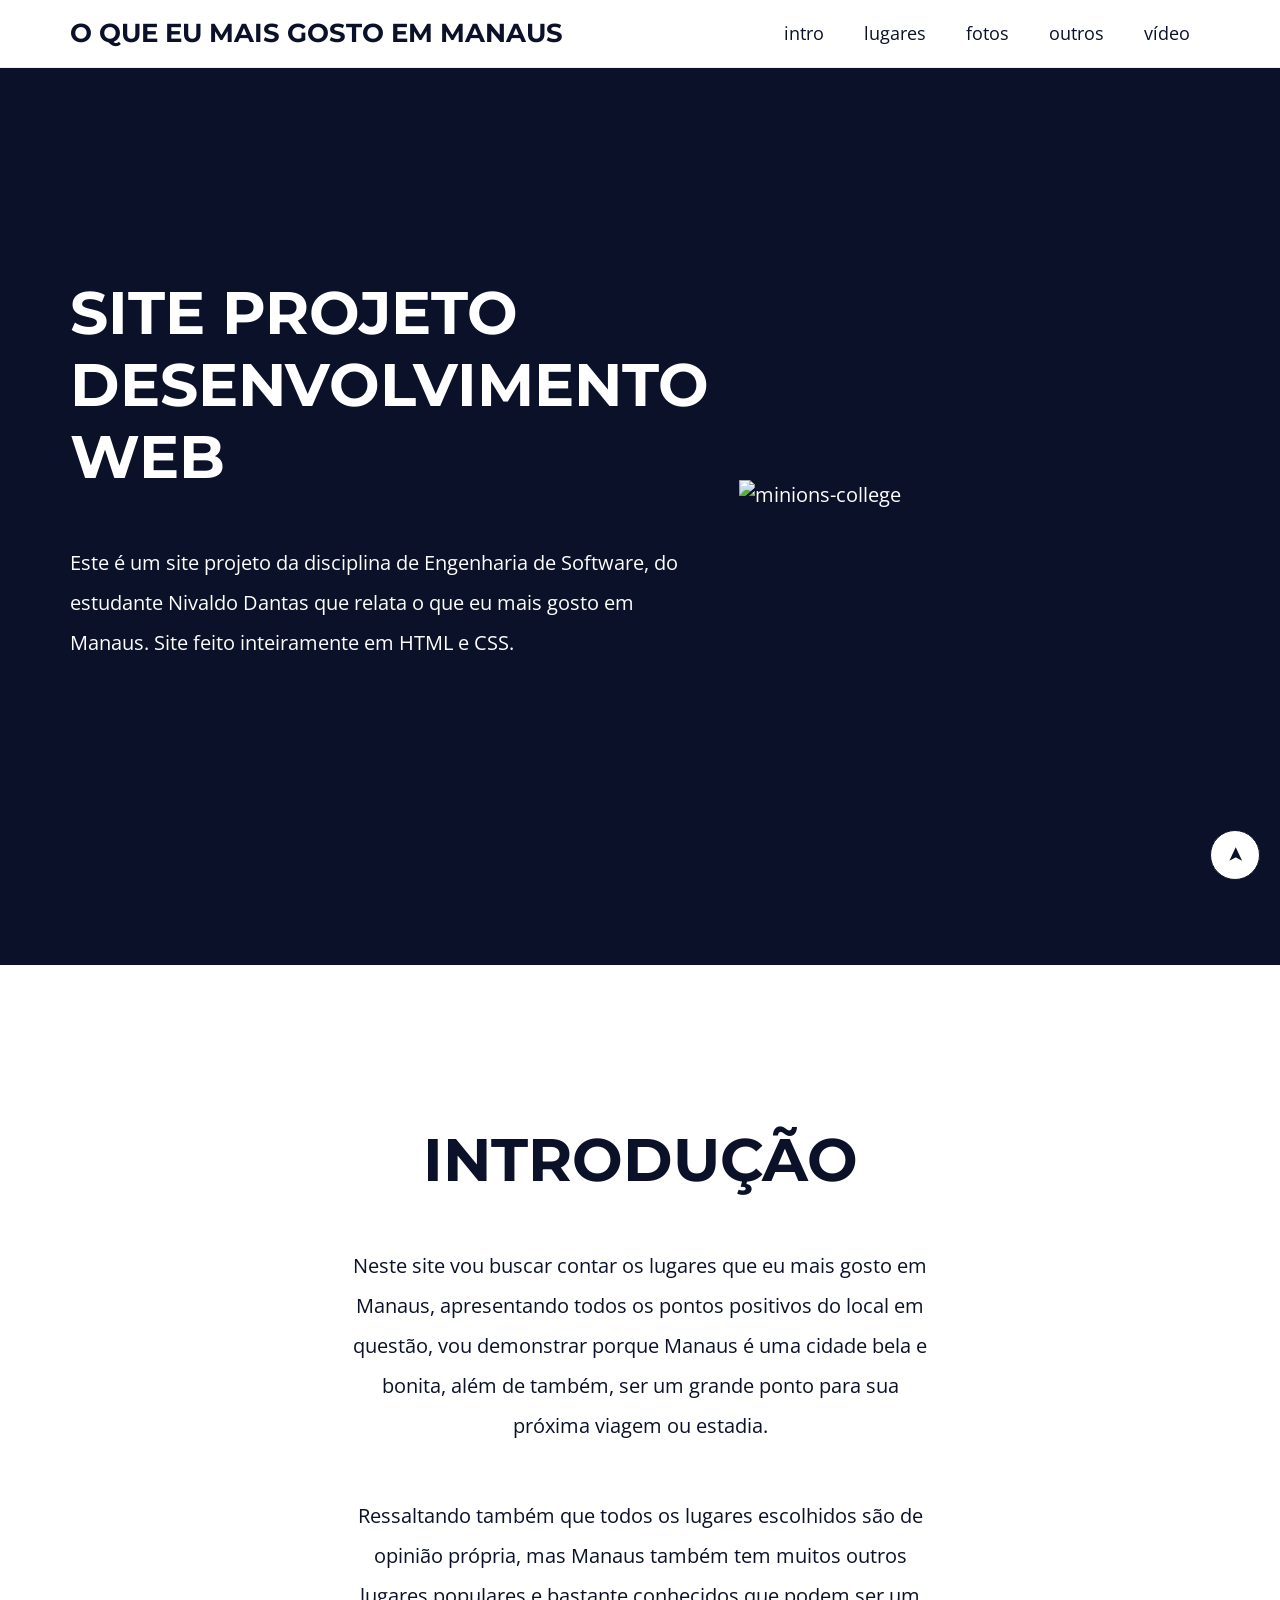
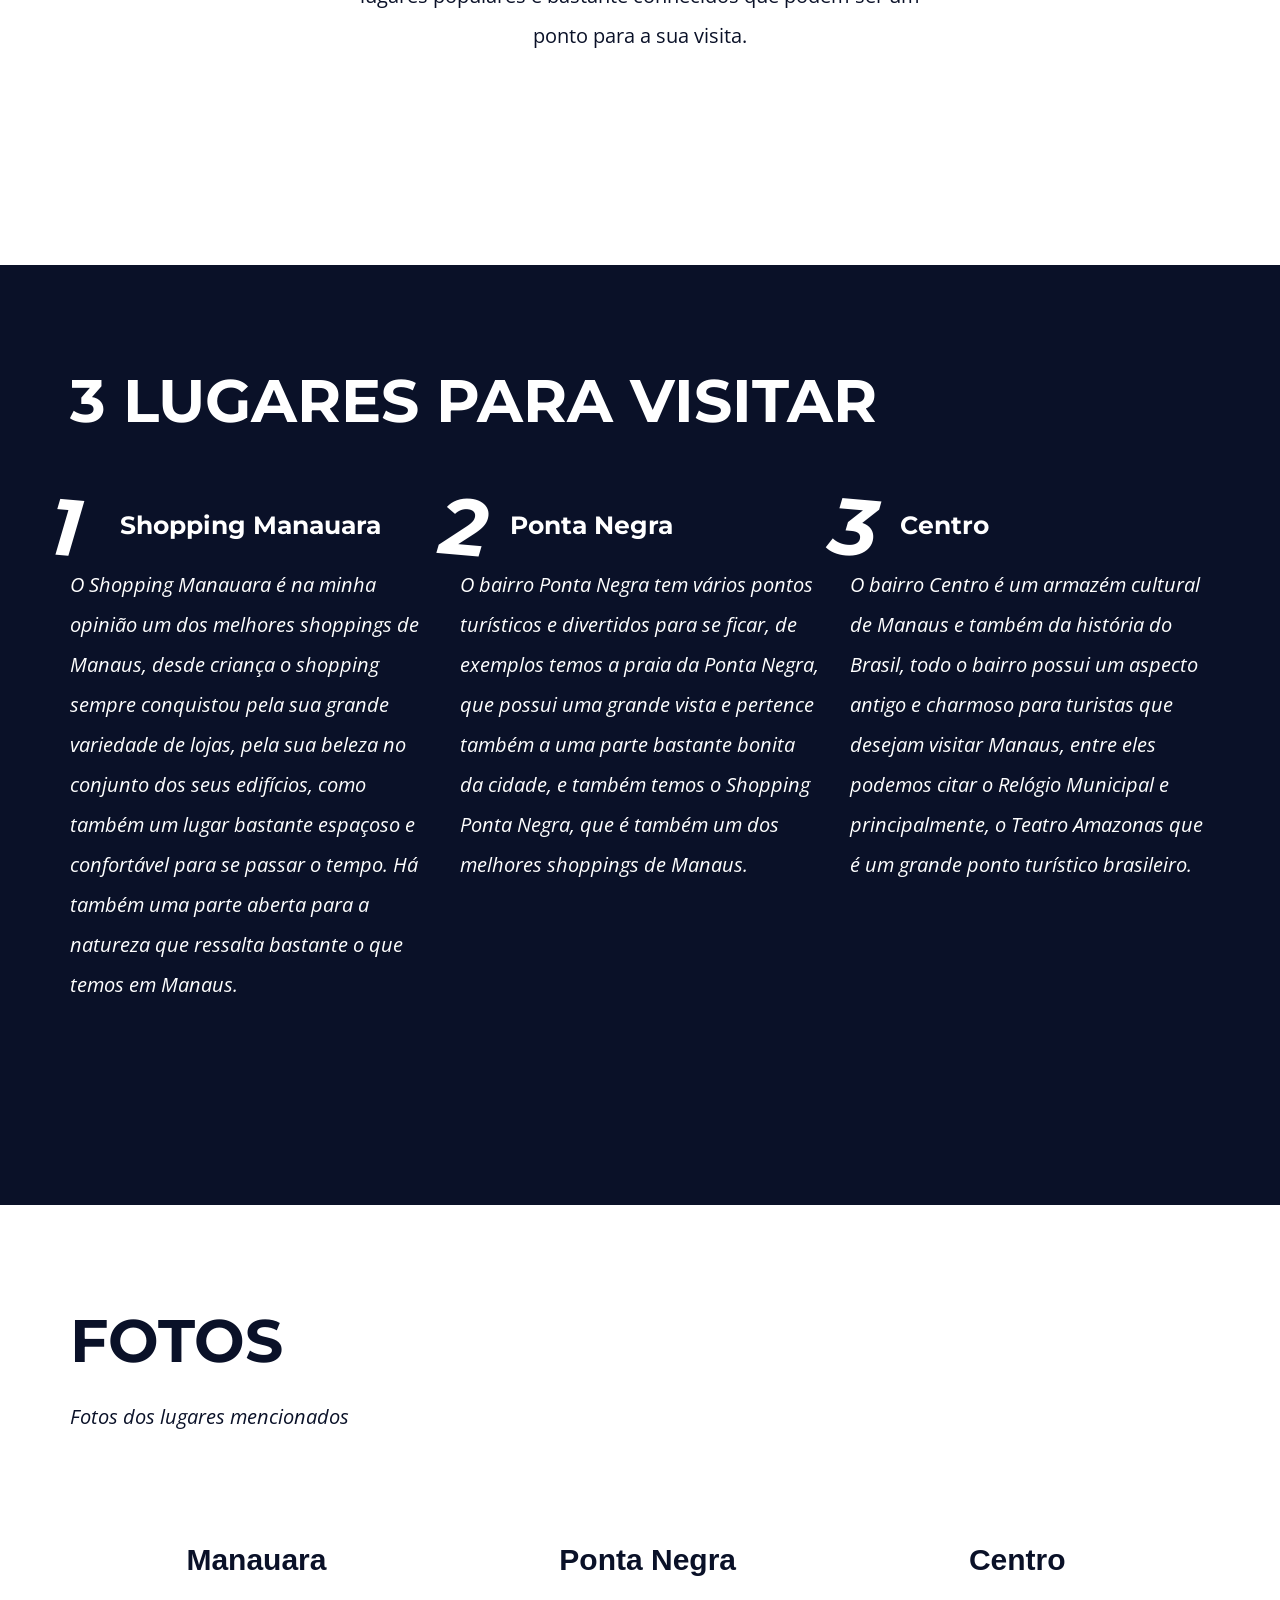
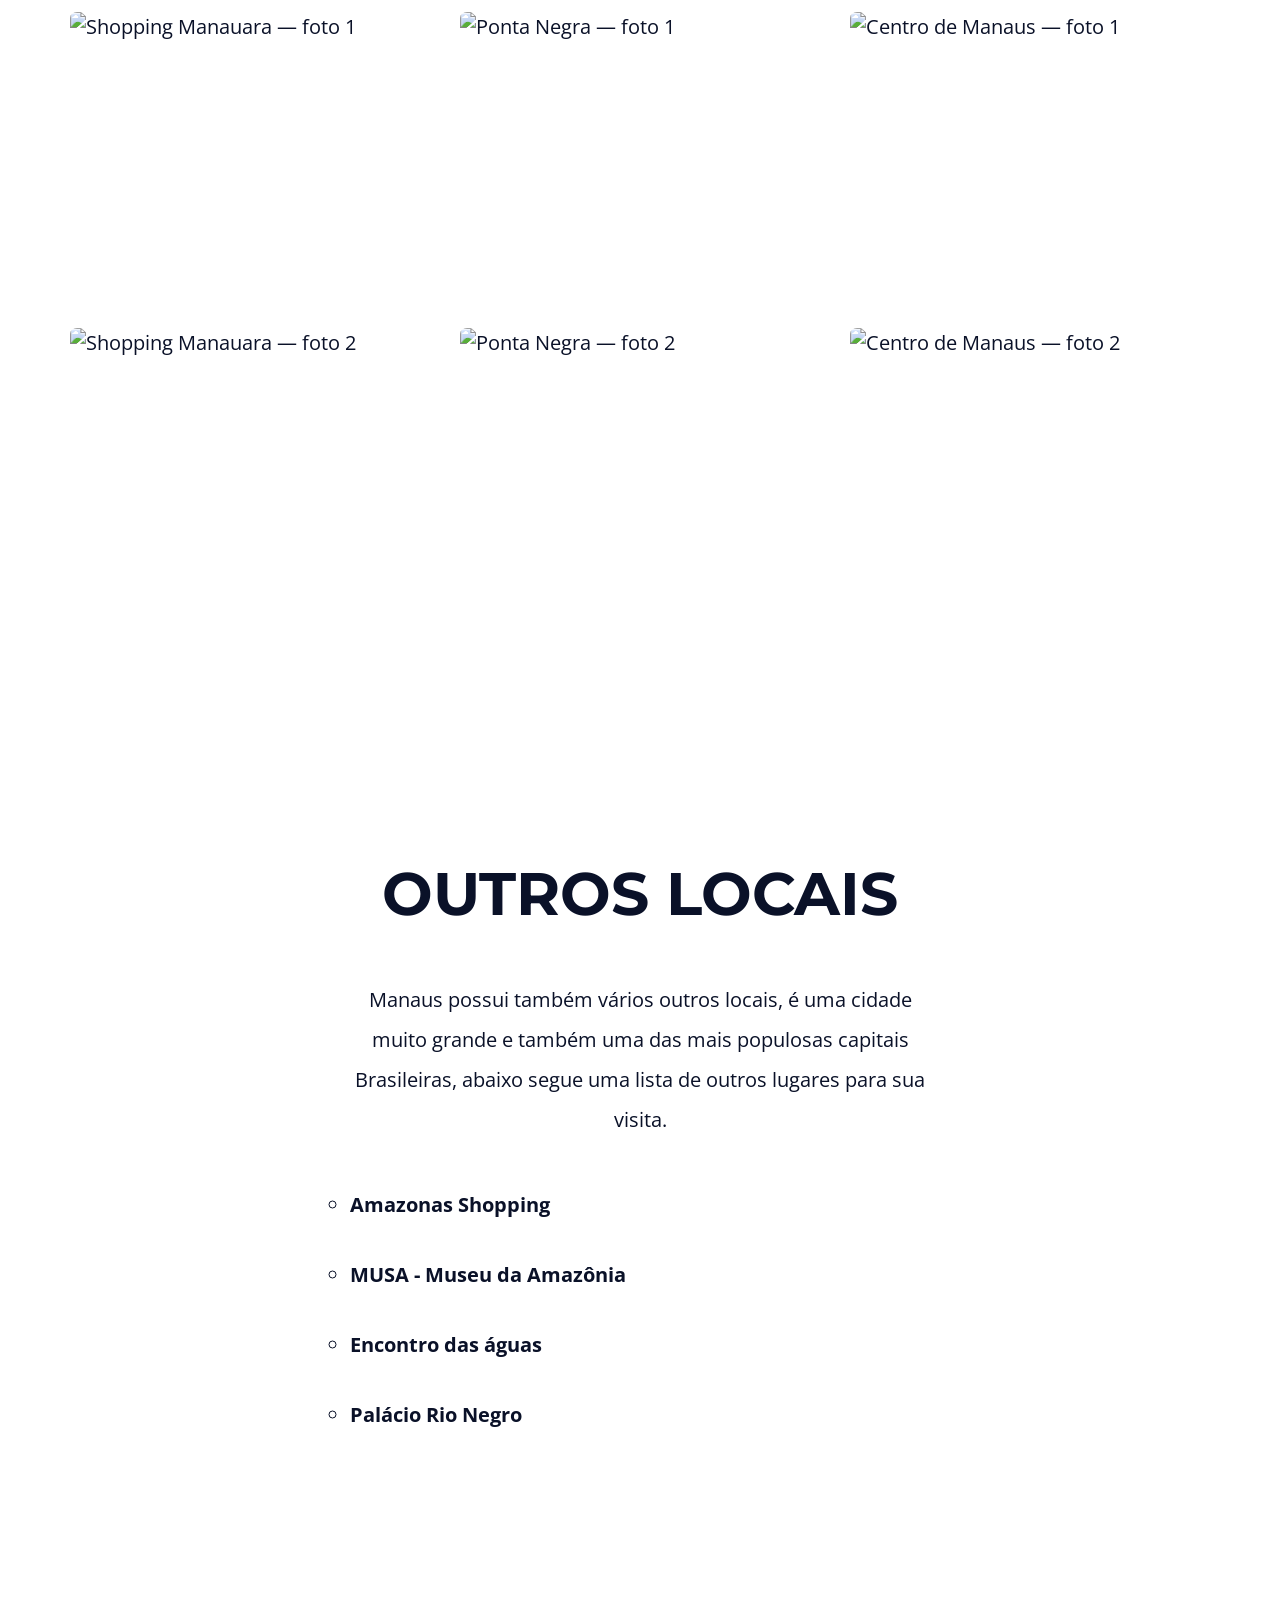
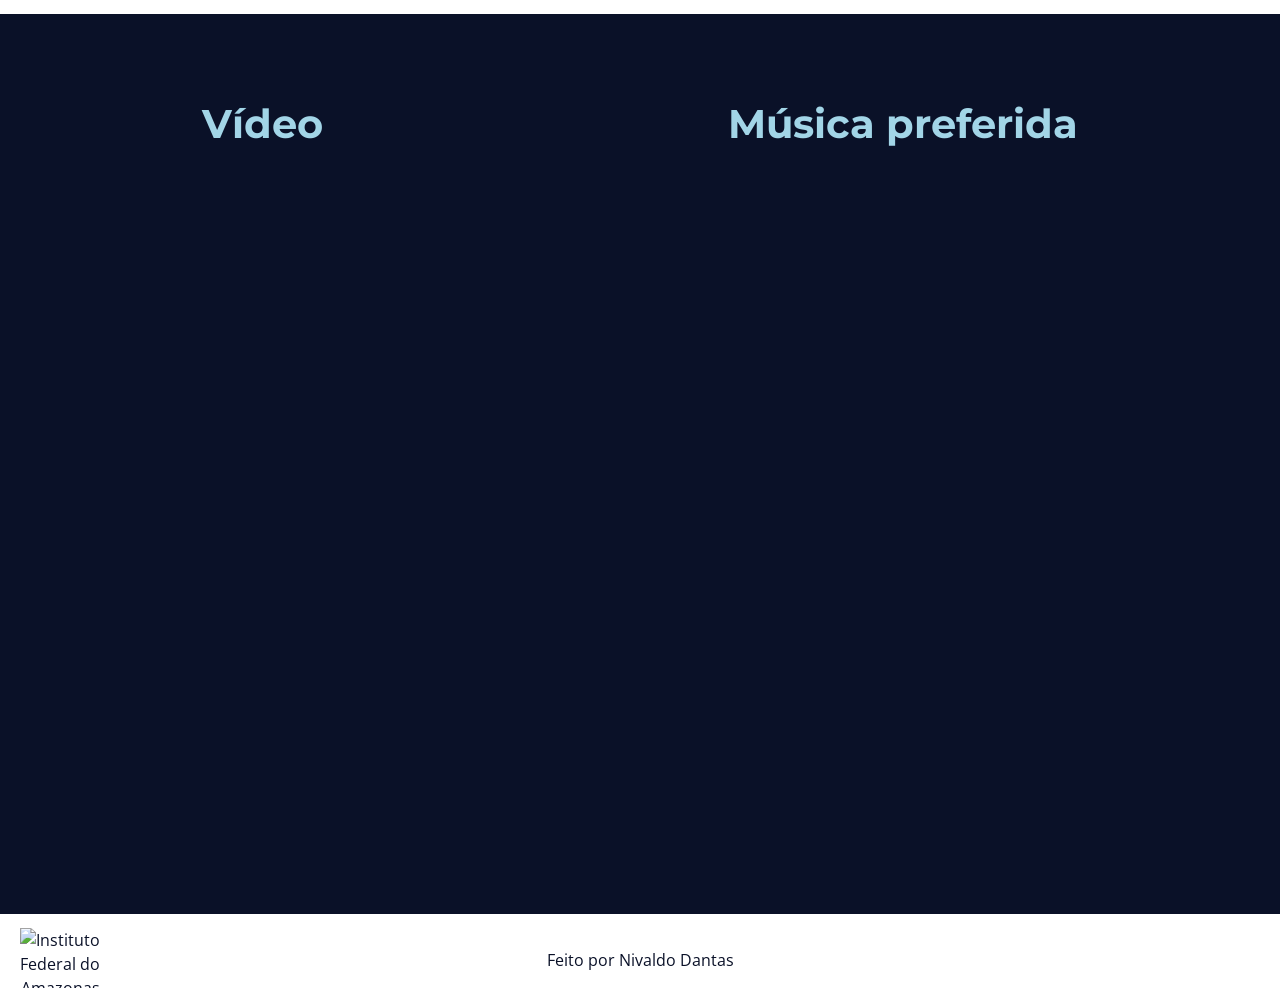
==== site/index.html @ dfbb6fc5 "Fit gallery photos and video embeds to the viewport" ====
<!DOCTYPE html>
<html lang="pt-BR">

<head>
    <meta charset="UTF-8">
    <meta http-equiv="X-UA-Compatible" content="IE=edge">
    <meta name="viewport" content="width=device-width, initial-scale=1.0">
    <title>O que mais gosto em Manaus</title>
    <link rel="stylesheet" href="./css/estilo.css">
    <link rel="preconnect" href="https://fonts.googleapis.com">
    <link rel="preconnect" href="https://fonts.gstatic.com" crossorigin>
    <link
        href="https://fonts.googleapis.com/css2?family=Montserrat:wght@900&family=Open+Sans:ital,wght@0,400;0,700;1,400&display=swap"
        rel="stylesheet">
</head>

<body class="main-bg">
    <input id="close-menu" class="close-menu" type="checkbox" aria-label="Menu de navegação" aria-controls="site-menu">
    <label class="close-menu-label" for="close-menu"></label>
    <header id="site-menu" class="menu white-bg">
        <div class="main-content menu-content" onclick="if (event.target.closest('a')) document.getElementById('close-menu').checked = false;">
            <h1><a href="#intro">O que eu mais gosto em Manaus</a></h1>
            <nav>
                <ul>
                    <li><a href="#manaus">intro</a></li>
                    <li><a href="#grid-manaus">lugares</a></li>
                    <li><a href="#gallery">fotos</a></li>
                    <li><a href="#outros">outros</a></li>
                    <li><a href="#video">vídeo</a></li>
                </ul>
            </nav>
        </div>
    </header>

    <div class="menu-spacing"></div>

    <main>
    <section tabindex="-1" id="intro" class="intro main-bg section">
        <div class="main-content intro-content">
            <div class="intro-text-content">
                <h2> Site projeto Desenvolvimento Web </h2>
                <p>
                    Este é um site projeto da disciplina de Engenharia de Software, do estudante Nivaldo Dantas que
                    relata o que eu mais gosto em Manaus.
                    Site feito inteiramente em HTML e CSS.
                </p>
            </div>
            <div class="intro-img">
                <img src="imagem/college.svg" alt="minions-college">
            </div>
        </div>

    </section>

    <section tabindex="-1" id="manaus" class="white-bg section">
        <div class="main-content manaus-intro">
            <h2>Introdução</h2>
            <p>Neste site vou buscar contar os lugares que eu mais gosto em Manaus, apresentando todos os pontos
                positivos do local em questão, vou demonstrar porque Manaus é uma cidade bela e bonita, além de também,
                ser um grande ponto para sua próxima viagem ou estadia.</p>
            <p>Ressaltando também que todos os lugares escolhidos são de opinião própria, mas Manaus também tem muitos
                outros lugares populares e bastante conhecidos que podem ser um ponto para a sua visita.</p>

        </div>
    </section>

    <section tabindex="-1" id="grid-manaus" class="grid-manaus main-bg section">
        <div class="main-content grid-manaus-content">
            <h2>3 lugares para visitar</h2>
            <div class="grid">

                <article class="manauara-text">
                    <h3> Shopping Manauara </h3>
                    <p>O Shopping Manauara é na minha opinião um dos melhores shoppings de Manaus, desde criança o
                        shopping sempre conquistou pela sua grande variedade de lojas, pela sua beleza no conjunto dos
                        seus edifícios, como também um lugar bastante espaçoso e confortável para se passar o tempo. Há
                        também uma parte aberta para a natureza que ressalta bastante o que temos em Manaus.</p>
                </article>

                <article>
                    <h3> Ponta Negra </h3>
                    <p>O bairro Ponta Negra tem vários pontos turísticos e divertidos para se ficar, de exemplos temos a
                        praia da Ponta Negra, que possui uma grande vista e pertence também a uma parte bastante bonita
                        da cidade, e também temos o Shopping Ponta Negra, que é também um dos melhores shoppings de
                        Manaus.</p>
                </article>

                <article>

                    <h3> Centro </h3>
                    <p>O bairro Centro é um armazém cultural de Manaus e também da história do Brasil, todo o bairro
                        possui um aspecto antigo e charmoso para turistas que desejam visitar Manaus, entre eles podemos
                        citar o Relógio Municipal e principalmente, o Teatro Amazonas que é um grande ponto turístico
                        brasileiro.</p>
                </article>
            </div>
    </section>

    <section tabindex="-1" id="gallery" class="grid-manaus white-bg section">
        <div class="main-content grid-manaus-content">
            <h2>Fotos</h2>
            <p> Fotos dos lugares mencionados </p>
            <div class="titulo-galeria">
                <h3>Manauara</h3>
                <h3>Ponta Negra</h3>
                <h3>Centro</h3>
            </div>
            <div class="grid">

                <div class="gallery-img">
                    <img src="./imagem/manauara360x360 1.jpg" alt="Shopping Manauara — foto 1" width="360" height="360" loading="lazy">
                </div>

                <div class="gallery-img">
                    <img src="./imagem/pontanegra360x360 1.jpg" alt="Ponta Negra — foto 1" width="360" height="360" loading="lazy">
                </div>

                <div class="gallery-img">
                    <img src="./imagem/centro360x360 1.jpg" alt="Centro de Manaus — foto 1" width="360" height="360" loading="lazy">
                </div>

                <div class="gallery-img">
                    <img src="./imagem/manauara360x360 2.jpg" alt="Shopping Manauara — foto 2" width="360" height="360" loading="lazy">
                </div>

                <div class="gallery-img">
                    <img src="./imagem/pontanegra360x360 2.jpg" alt="Ponta Negra — foto 2" width="360" height="360" loading="lazy">
                </div>

                <div class="gallery-img">
                    <img src="./imagem/centro360x360 2.jpg" alt="Centro de Manaus — foto 2" width="360" height="360" loading="lazy">
                </div>


            </div>
        </div>
    </section>

    <section tabindex="-1" id="outros" class="white-bg section">
        <div class="main-content manaus-intro">
            <h2>Outros locais</h2>
            <p>Manaus possui também vários outros locais, é uma cidade muito grande e também uma das mais populosas
                capitais Brasileiras, abaixo segue uma lista de outros lugares para sua visita.</p>

            <ul style="list-style-type:circle">
                <li>Amazonas Shopping</li>
                <li>MUSA - Museu da Amazônia</li>
                <li>Encontro das águas</li>
                <li>Palácio Rio Negro</li>
            </ul>

        </div>
    </section>

    <section tabindex="-1" id="video" class="main-bg section">

        <div class="tituloSectionVideo">
            <h3> Vídeo </h3>
            <h3> Música preferida</h3>
        </div>
        <div class="video">
            <iframe src="https://www.youtube.com/embed/uv8INC5yOcE?controls=1" title="Vídeo sobre Manaus" loading="lazy" allowfullscreen></iframe>

            <iframe src="https://www.youtube.com/embed/xjolj9p1AN0?controls=1" title="Música preferida" loading="lazy" allowfullscreen></iframe>
        </div>

    </section>

    </main>

    <footer id="footer" class="footer white-bg">
        <a rel="nofollow noopener" target="_blank" href="http://www2.ifam.edu.br"><img src="./imagem/ifam.png"
                alt="Instituto Federal do Amazonas"></a>
        <p>Feito por Nivaldo Dantas</p>

    </footer>

    <a class="back-to-top" href="#intro" aria-label="Voltar ao início">➤</a>
</body>

</html>
---- site/css/estilo.css ----
:root {
    --primary-color: #0a1128;
    --white-color: #fff;
    --light-gray-color: #EEE;
    --secondary-color: crimson;
    --ori-color: #a2d5e7;
    --gap: 3rem;
}

* {
    margin: 0;
    padding: 0;
    box-sizing: border-box;
}

html {
    overflow-x: hidden;
    font-size: 62.5%;
    scroll-behavior: smooth;
}

body {
    overflow-x: hidden;
    font-family: 'Open Sans', sans-serif;
    font-size: 2rem;
    color: var(--primary-color);
    line-height: 1.5;
    position: relative;
}

h1, h2, h3, h4, h5, h6 {
    font-family: 'Montserrat', sans-serif;

}

h1 {
    font-size: 6rem;
    text-transform: uppercase;
}

h2 {
    font-size: 6rem;
    margin-bottom: 5rem;
    text-transform: uppercase;
    line-height: 1.2;
}

h3 {
    font-size: 5rem;
}

h4 {
    font-size: 4.5rem;
}

h5 {
    font-size: 4rem;
}

h6 {
    font-size: 3.5rem;
}

a {
    text-decoration: none;
}

p {
    margin-bottom: 5rem;
    line-height: 2;
}

.main-bg {
    background-image: url('../imagem/main.svg');
    background-size: cover;
    background-position: center center;
    background-color: var(--primary-color);
    color: var(--white-color);
}

.white-bg {
    background: var(--white-color);
    color: var(--primary-color);
}

.main-content {
    max-width: 120rem;
    margin: 0 auto;
    padding: 10rem var(--gap);
}

.section {
    min-height: 100vh;
    scroll-margin-top: 7rem;
}

.menu-spacing {
    height: 65px;
}

.menu {
    position: fixed;
    top: 0;
    left: 0;
    right: 0;
    width: 100%;
    border-bottom: 0.1rem solid var(--light-gray-color);
    z-index: 1;
}

.menu-content {
    display: flex;
    justify-content: space-between;
    align-items: center;
    padding-top: 0;
    padding-bottom: 0;
}

.menu h1 {
    font-size: 2.6rem;
    color: var(--primary-color);
}

.menu h1 a {
    color: inherit;
}

.menu ul {
    list-style: none;
    display: flex;
}

.menu ul li a {
    display: block;
    padding: 2rem;
    font-size: 1.8rem;
    color: var(--primary-color);
    position: relative;
}

.menu ul li a::after {
    content: '';
    position: absolute;
    bottom: 1rem;
    left: 50%;
    width: 0;
    height: 0.2rem;
    background: var(--secondary-color);
    transition: all 300ms ease-in-out
}

.menu ul li a:hover::after,
.menu ul li a:focus-visible::after {
    width: 50%;
    left: 25%;
}

.intro-content {
    position: relative;
    top: -2rem;
    display: grid;
    grid-template-columns: 1fr 1.5fr;
    gap: var(--gap);
    min-height: 100vh;

}

.intro-text-content, .intro-img {
    display: flex;
    flex-flow: column wrap;
    justify-content: center;
}


.intro-img img {
    max-width: 100%;
    height: auto;
}

.manaus-intro {
    max-width: 64rem;
    min-height: 100vh;
    display: flex;
    flex-flow: column nowrap;
    justify-content: center;
    text-align: center;
}

.manaus-intro ul li {
    text-align: left;
    font-weight: bold;
    padding-bottom: 4rem;
}

.grid-manaus-content {
    display: flex;
    flex-flow: column wrap;
    justify-content: center;
    min-height: 100vh;
}

.grid-manaus-content h2 {
    margin-bottom: 2rem;
    padding-bottom: 5rem;
}

.grid-manaus-content p {
    padding-bottom: 5rem;
    font-style: italic;
}


#gallery h2 {
    padding-bottom: 0rem;
}

.titulo-galeria {
    display: flex;
    flex-flow: row nowrap;
    justify-content: space-around;
    padding-bottom: 3rem;
    padding-right: 2.8rem;
}

.titulo-galeria h3 {
    font-size: 3rem;
    font-family: Verdana, Geneva, Tahoma, sans-serif;
    align-self: center;
}

.grid {
    display: grid;
    grid-template-columns: repeat(3, 1fr);
    gap: var(--gap);
    counter-reset: grid-counter;

}

.grid h3 {
    font-size: 2.5rem;
    position: relative;
    padding-left: 5rem;
    padding-bottom: 2rem;
    white-space: nowrap;
}

.grid h3::before {
    counter-increment: grid-counter;
    content: counter(grid-counter);
    position: absolute;
    font-size: 8rem;
    font-style: italic;
    top: -4rem;
    left: -2rem;
    transform: rotate(5deg);
}

.gallery-img {
    width: 100%;
    max-width: 36rem;
    max-height: 36rem;
    border-radius: 2%;
    overflow: hidden;

}

.gallery-img img {
    display: block;
    width: 100%;
    height: auto;
    transition: transform 300ms ease-in-out;

}

.gallery-img img:hover {
    transform: translate(-3%, 3%) scale(1.2) rotate(5deg);

}


.footer {
    text-align: center;
    font-size: 1.6rem;
    position: relative;

}

.footer a {
    color: var(--primary-color);
}

.footer p {
    margin: 0;
    padding: 3rem;

}

.footer img {
    height: 6rem;
    width: 8rem;
    position: absolute;
    left: 2rem;
    top: 1.4rem;
    transition: all 300ms ease-in-out;
    overflow: hidden;
}

.footer img:hover {
    transform: translate(-3%, 3%) scale(1.2) rotate(5deg);
}

.close-menu {
    display: none;
}

.back-to-top {
    position: fixed;
    bottom: 2rem;
    right: 2rem;
    background: var(--white-color);
    width: 5rem;
    height: 5rem;
    display: flex;
    justify-content: center;
    align-items: center;
    border-radius: 50%;
    color: var(--primary-color);
    transform: rotate(-90deg);
    border: 0.1rem solid var(--primary-color);
}

.video {
    display: flex;
    align-items: center;
    justify-content: center;
    flex-wrap: wrap;
    gap: var(--gap);
    padding: var(--gap);
}

.tituloSectionVideo {
    display: flex;
    justify-content: space-around;
    align-items: center;
    padding-top: 8rem;
}

.tituloSectionVideo h3 {
    font-size: 4rem;
    padding: 0 var(--gap) 1rem;
    text-align: center;
    color: var(--ori-color);
}
.video iframe {
    flex: 1 1 36rem;
    width: 100%;
    min-width: 0;
    max-width: 60rem;
    aspect-ratio: 16 / 9;
    border: 0;
}

@media (prefers-reduced-motion: reduce) {
    html {
        scroll-behavior: auto;
    }

    .menu ul li a::after,
    .gallery-img img,
    .footer img {
        transition: none;
    }

    .gallery-img img:hover,
    .footer img:hover {
        transform: none;
    }
}

@media (max-width: 1100px) {
    .intro-content {
        grid-template-columns: 1fr;
    }

}

@media (max-width: 900px) {
    .grid {
        grid-template-columns: 1fr;
    }

    .gallery-img {
        width: 100%;
        max-width: 100%;
        max-height: 100%;
    }

    .grid-manaus-content {
        display: block;
    }

    .tituloSectionVideo h3 {
        font-size: 2.5rem;
        padding-inline: 1rem;
    }

    .titulo-galeria {
        display: none;
    }

    .menu {
        bottom: 0;
    }

    .menu-content, .menu-content ul {
        flex-direction: column;
        justify-content: center;
    }

    .menu-content {
        min-height: 100vh;
        padding-block: 7rem 2rem;
    }

    .menu {
        display: none;
        overflow-y: auto;
    }

    .close-menu {
        display: block;
        position: absolute;
        width: 1px;
        height: 1px;
        clip-path: inset(50%);
    }

    .close-menu:focus-visible + .close-menu-label::after {
        outline: 3px solid var(--secondary-color);
        outline-offset: 3px;
    }

    .close-menu-label::after {
        content: '☰';
        position: fixed;
        z-index: 2;
        top: 2rem;
        right: 2rem;
        background: var(--primary-color);
        color: var(--white-color);
        font-size: 3rem;
        line-height: 3rem;
        width: 3rem;
        height: 3rem;
        text-align: center;
        padding: 0.5rem;
        cursor: pointer;
    }

    .close-menu:checked~.menu {
        display: block;
    }

    .close-menu:checked~.close-menu-label:after {
        content: '×';
    }

    .section {
        scroll-margin-top: 0;
    }

    .menu-spacing {
        display: none;
    }

    h1 {
        font-size: 4rem;
    }

    h2 {
        font-size: 3.6rem;
    }

    h3 {
        font-size: 3.4rem;
    }

    h4 {
        font-size: 3.2rem;
    }

    h5 {
        font-size: 3rem;
    }

    h6 {
        font-size: 2.8rem;
    }
}
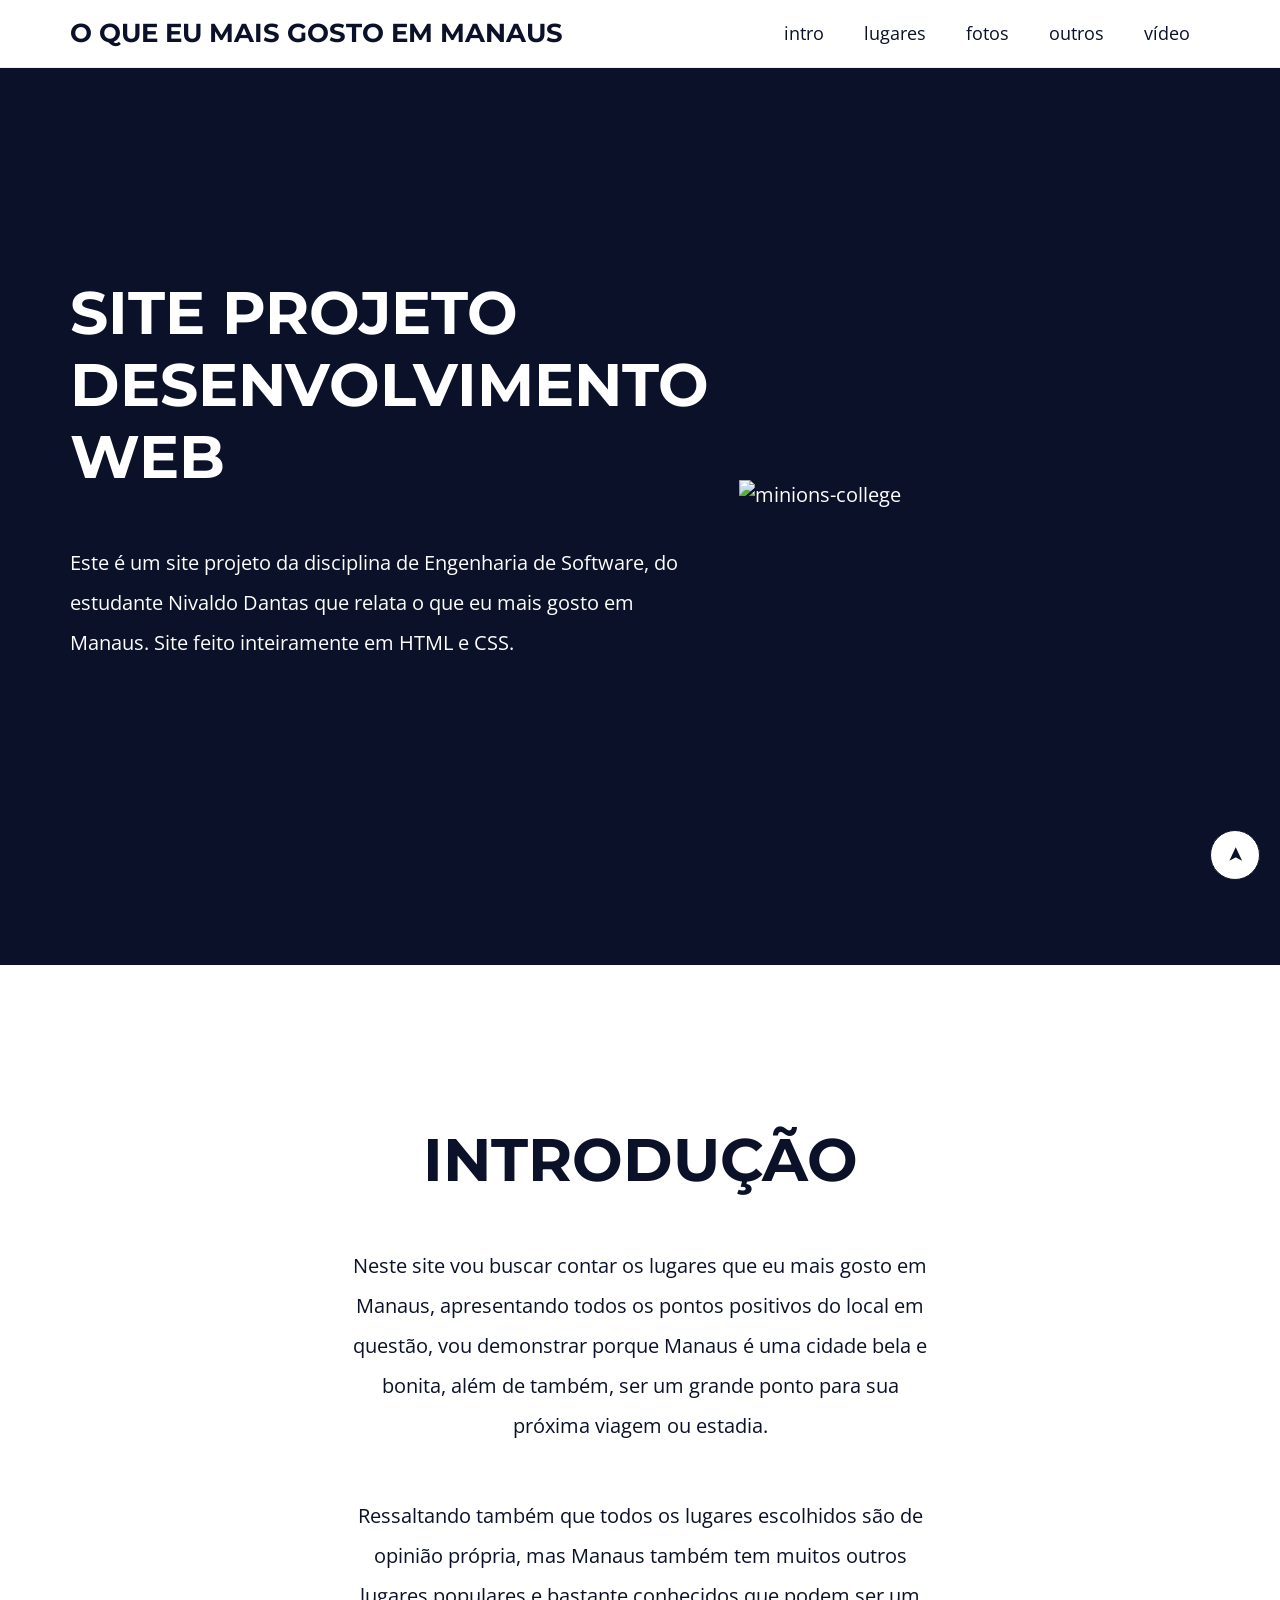
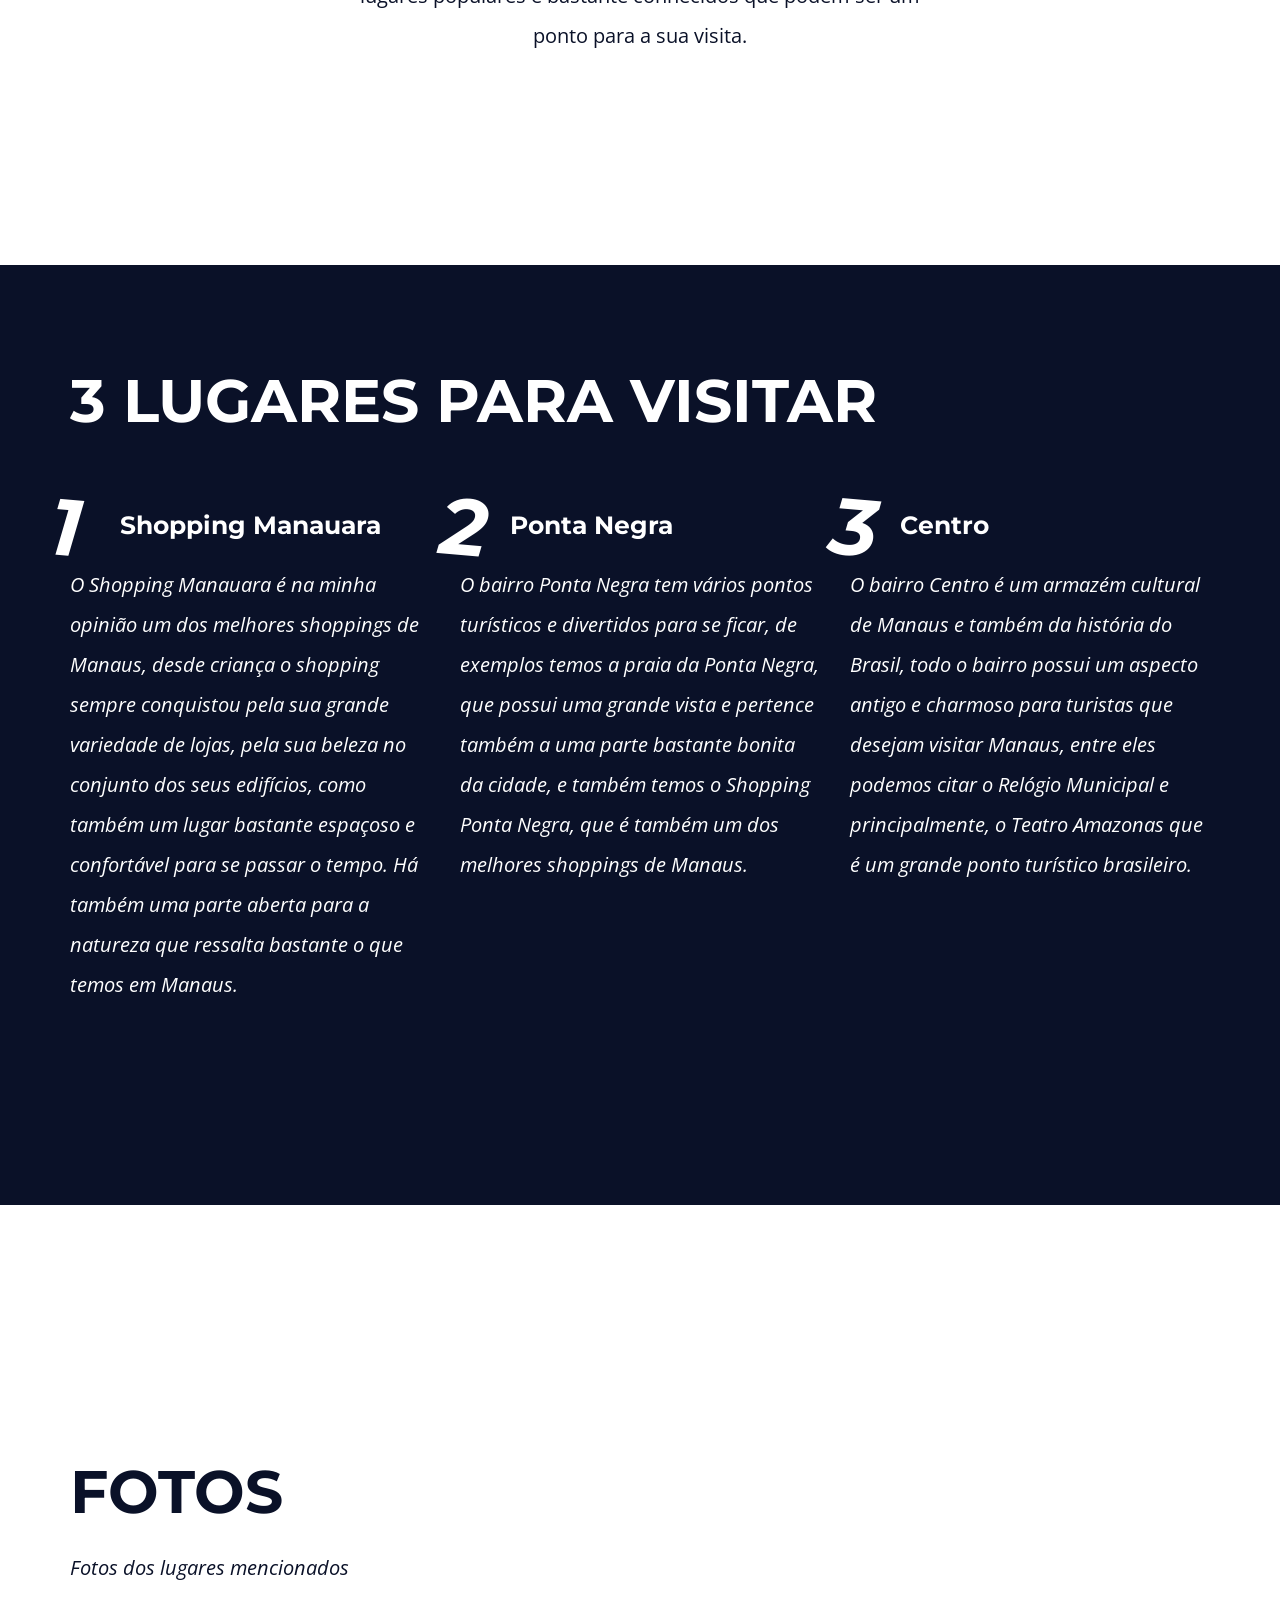
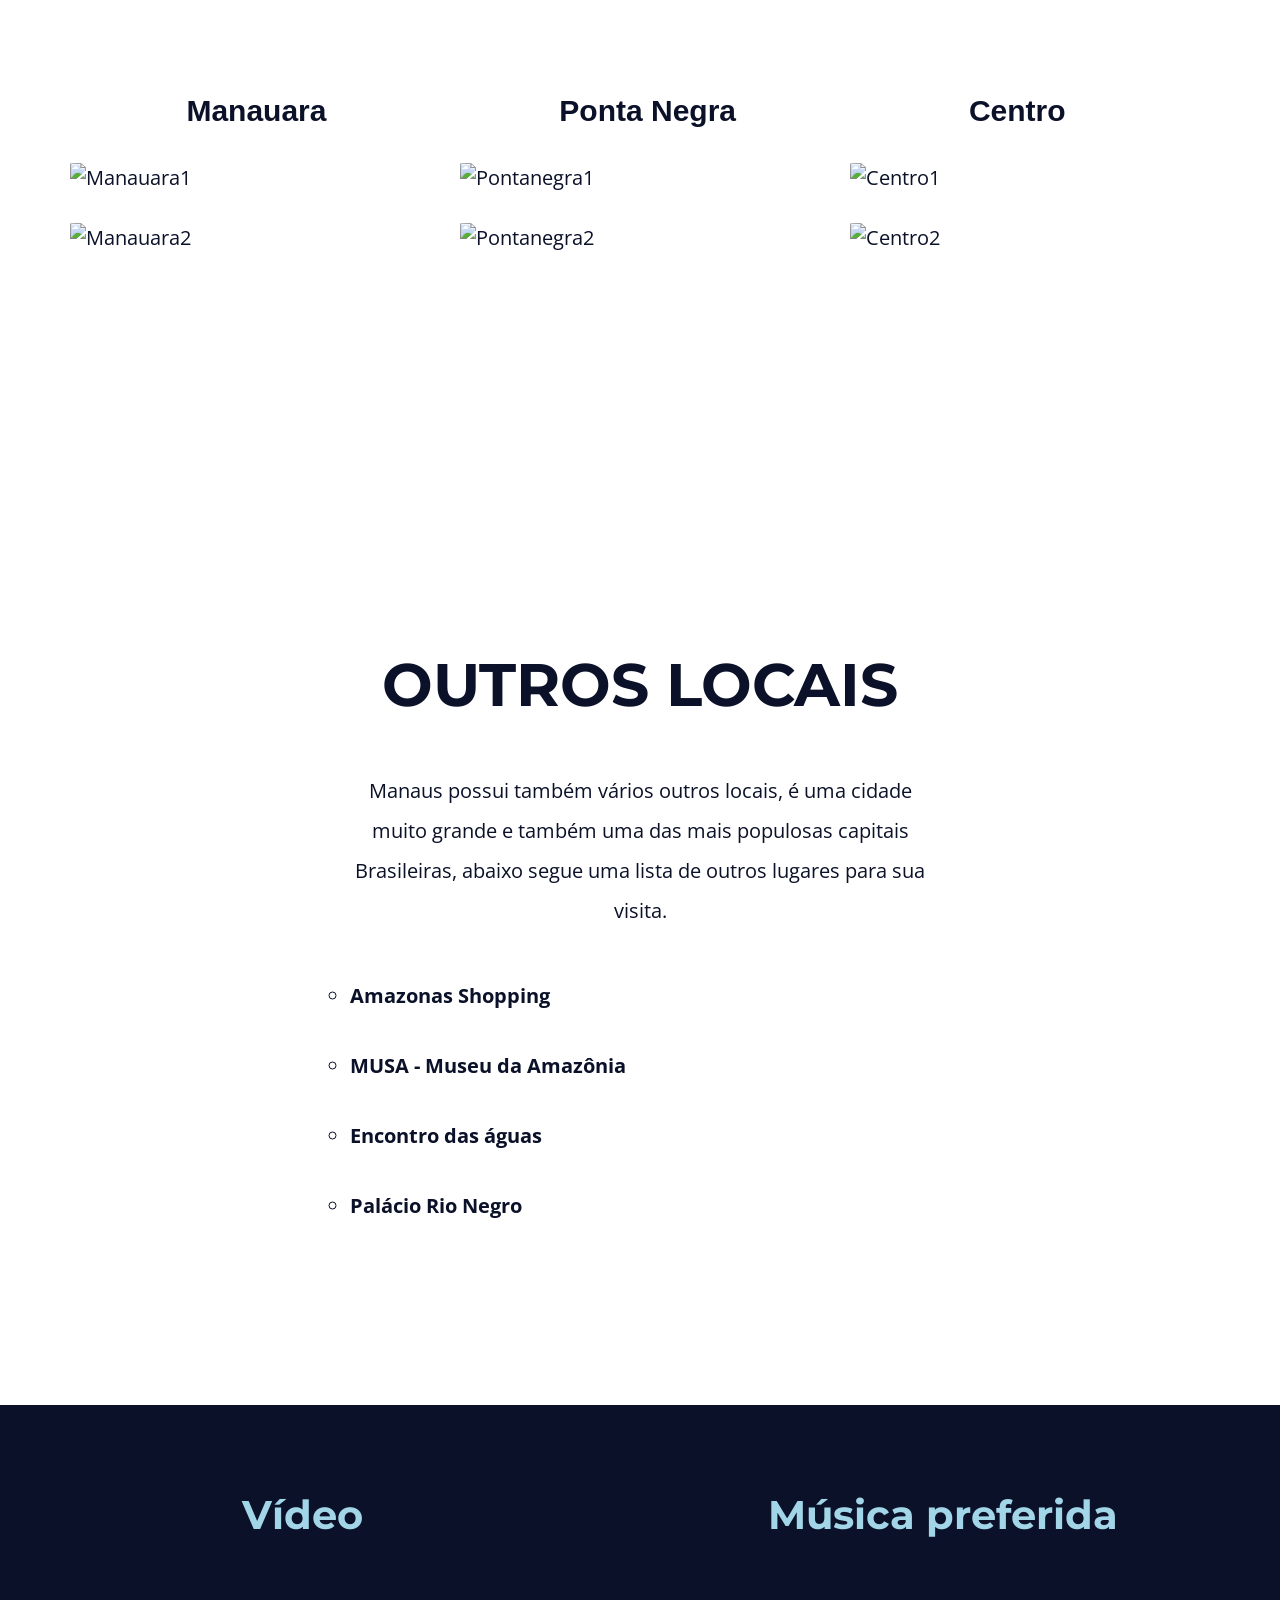
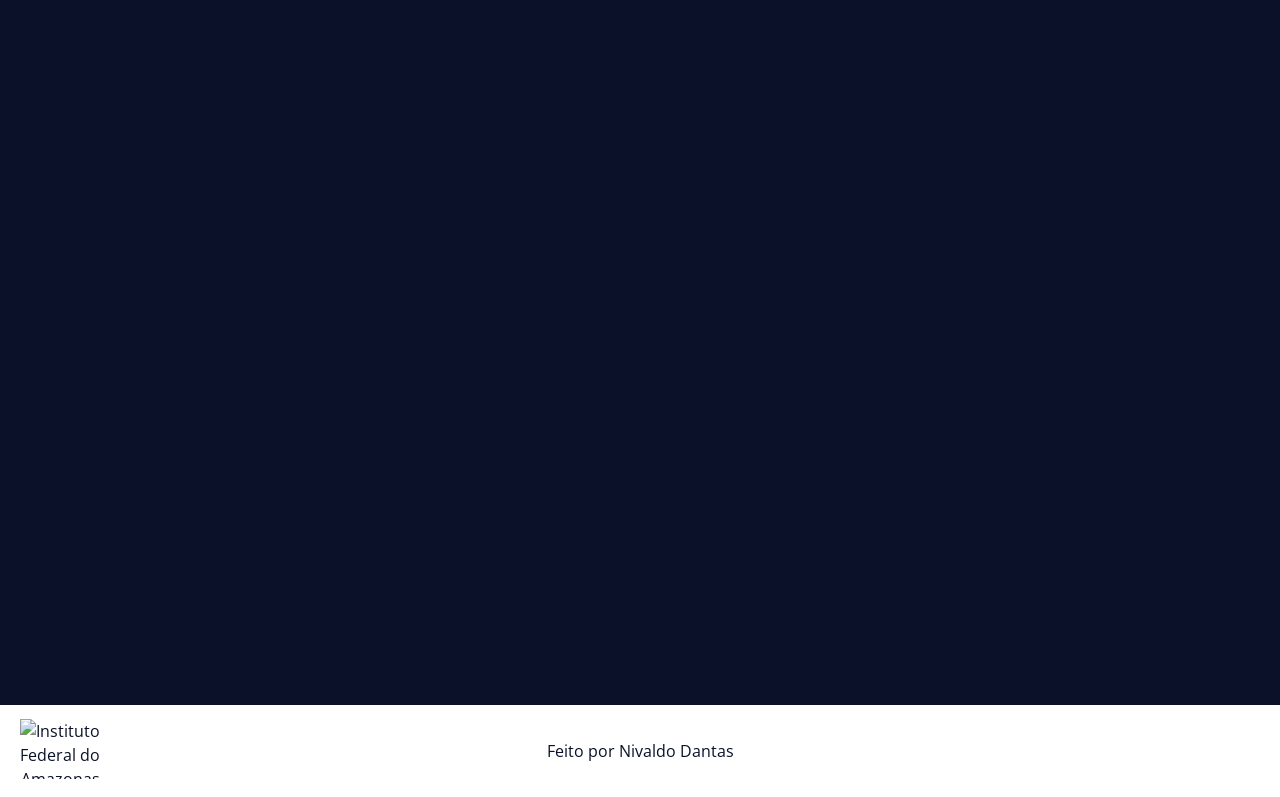
==== commit d48ac571: "Make mobile navigation keyboard accessible" ====
--- a/site/index.html
+++ b/site/index.html
@@ -108,27 +108,27 @@
             <div class="grid">
 
                 <div class="gallery-img">
-                    <img src="./imagem/manauara360x360 1.jpg" alt="Shopping Manauara — foto 1" width="360" height="360" loading="lazy">
+                    <img src="./imagem/manauara360x360 1.jpg" alt="Manauara1">
                 </div>
 
                 <div class="gallery-img">
-                    <img src="./imagem/pontanegra360x360 1.jpg" alt="Ponta Negra — foto 1" width="360" height="360" loading="lazy">
+                    <img src="./imagem/pontanegra360x360 1.jpg" alt="Pontanegra1">
                 </div>
 
                 <div class="gallery-img">
-                    <img src="./imagem/centro360x360 1.jpg" alt="Centro de Manaus — foto 1" width="360" height="360" loading="lazy">
+                    <img src="./imagem/centro360x360 1.jpg" alt="Centro1">
                 </div>
 
                 <div class="gallery-img">
-                    <img src="./imagem/manauara360x360 2.jpg" alt="Shopping Manauara — foto 2" width="360" height="360" loading="lazy">
+                    <img src="./imagem/manauara360x360 2.jpg" alt="Manauara2">
                 </div>
 
                 <div class="gallery-img">
-                    <img src="./imagem/pontanegra360x360 2.jpg" alt="Ponta Negra — foto 2" width="360" height="360" loading="lazy">
+                    <img src="./imagem/pontanegra360x360 2.jpg" alt="Pontanegra2">
                 </div>
 
                 <div class="gallery-img">
-                    <img src="./imagem/centro360x360 2.jpg" alt="Centro de Manaus — foto 2" width="360" height="360" loading="lazy">
+                    <img src="./imagem/centro360x360 2.jpg" alt="Centro2">
                 </div>
 
 
@@ -159,9 +159,13 @@
             <h3> Música preferida</h3>
         </div>
         <div class="video">
-            <iframe src="https://www.youtube.com/embed/uv8INC5yOcE?controls=1" title="Vídeo sobre Manaus" loading="lazy" allowfullscreen></iframe>
+            <iframe src="https://www.youtube.com/embed/uv8INC5yOcE?controls=1">
 
-            <iframe src="https://www.youtube.com/embed/xjolj9p1AN0?controls=1" title="Música preferida" loading="lazy" allowfullscreen></iframe>
+            </iframe>
+
+            <iframe src="https://www.youtube.com/embed/xjolj9p1AN0?controls=1">
+
+            </iframe>
         </div>
 
     </section>
--- a/site/css/estilo.css
+++ b/site/css/estilo.css
@@ -265,10 +265,7 @@
 }
 
 .gallery-img img {
-    display: block;
-    width: 100%;
-    height: auto;
-    transition: transform 300ms ease-in-out;
+    transition: all 300ms ease-in-out;
 
 }
 
@@ -332,10 +329,8 @@
 .video {
     display: flex;
     align-items: center;
-    justify-content: center;
-    flex-wrap: wrap;
-    gap: var(--gap);
-    padding: var(--gap);
+    justify-content: space-around;
+    overflow: hidden;
 }
 
 .tituloSectionVideo {
@@ -347,33 +342,39 @@
 
 .tituloSectionVideo h3 {
     font-size: 4rem;
-    padding: 0 var(--gap) 1rem;
-    text-align: center;
+    padding-bottom: 1rem;
+    margin-left: 8rem;
     color: var(--ori-color);
 }
 .video iframe {
-    flex: 1 1 36rem;
-    width: 100%;
-    min-width: 0;
-    max-width: 60rem;
-    aspect-ratio: 16 / 9;
     border: 0;
 }
 
-@media (prefers-reduced-motion: reduce) {
-    html {
-        scroll-behavior: auto;
-    }
-
-    .menu ul li a::after,
-    .gallery-img img,
-    .footer img {
-        transition: none;
-    }
-
-    .gallery-img img:hover,
-    .footer img:hover {
-        transform: none;
+@media all and (max-width: 425px) {
+    .video iframe {
+        width: 36rem;
+        height: 24rem;
+    }
+}
+
+@media all and ((min-width: 426px) and (max-width: 853px)) {
+    .video iframe {
+        width: 36rem;
+        height: 36rem;
+    }
+}
+
+@media all and (min-width: 854px) and (max-width: 1280px) {
+    .video iframe {
+        width: 60rem;
+        height: 48rem;
+    }
+}
+
+@media all and (min-width: 1280px) {
+    .video iframe {
+        width: 80rem;
+        height: 72rem;
     }
 }
 
@@ -395,13 +396,12 @@
         max-height: 100%;
     }
 
+    .gallery-img img {
+        width: 100%;
+    }
+
     .grid-manaus-content {
         display: block;
-    }
-
-    .tituloSectionVideo h3 {
-        font-size: 2.5rem;
-        padding-inline: 1rem;
     }
 
     .titulo-galeria {
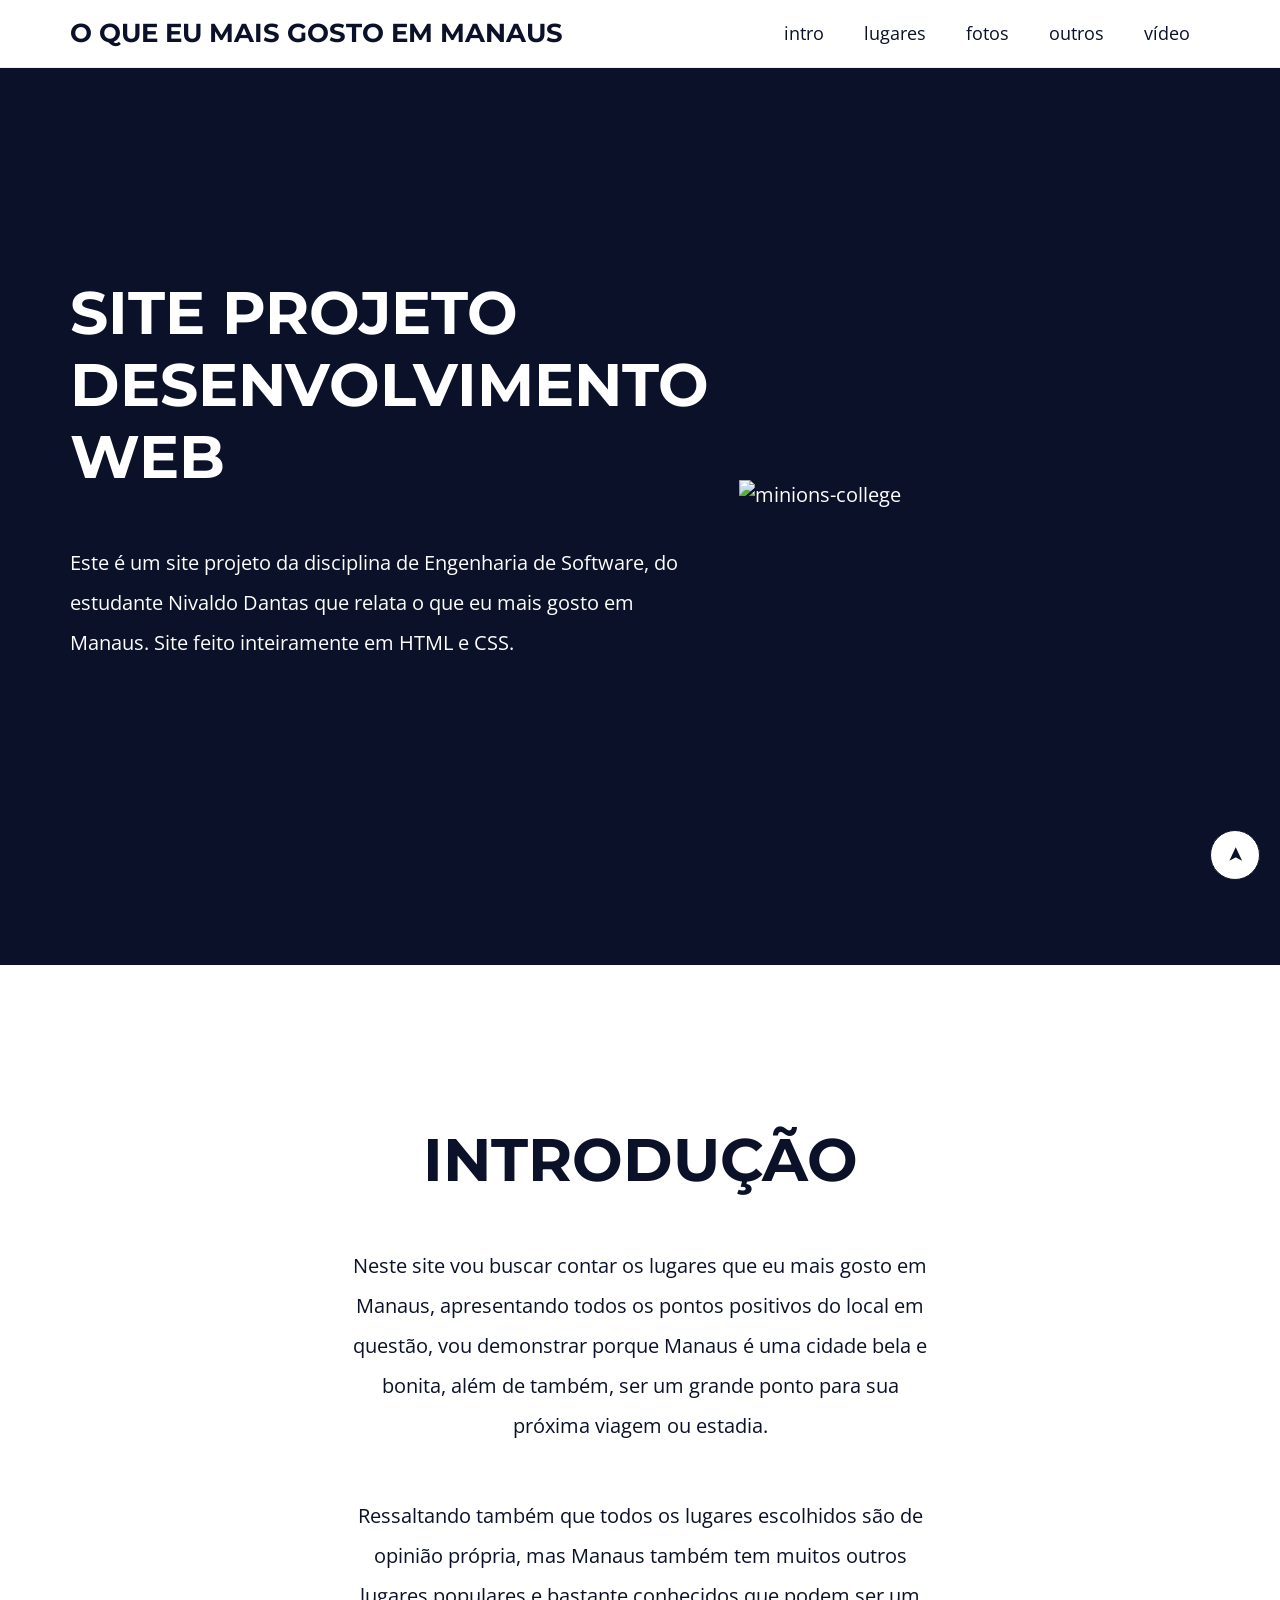
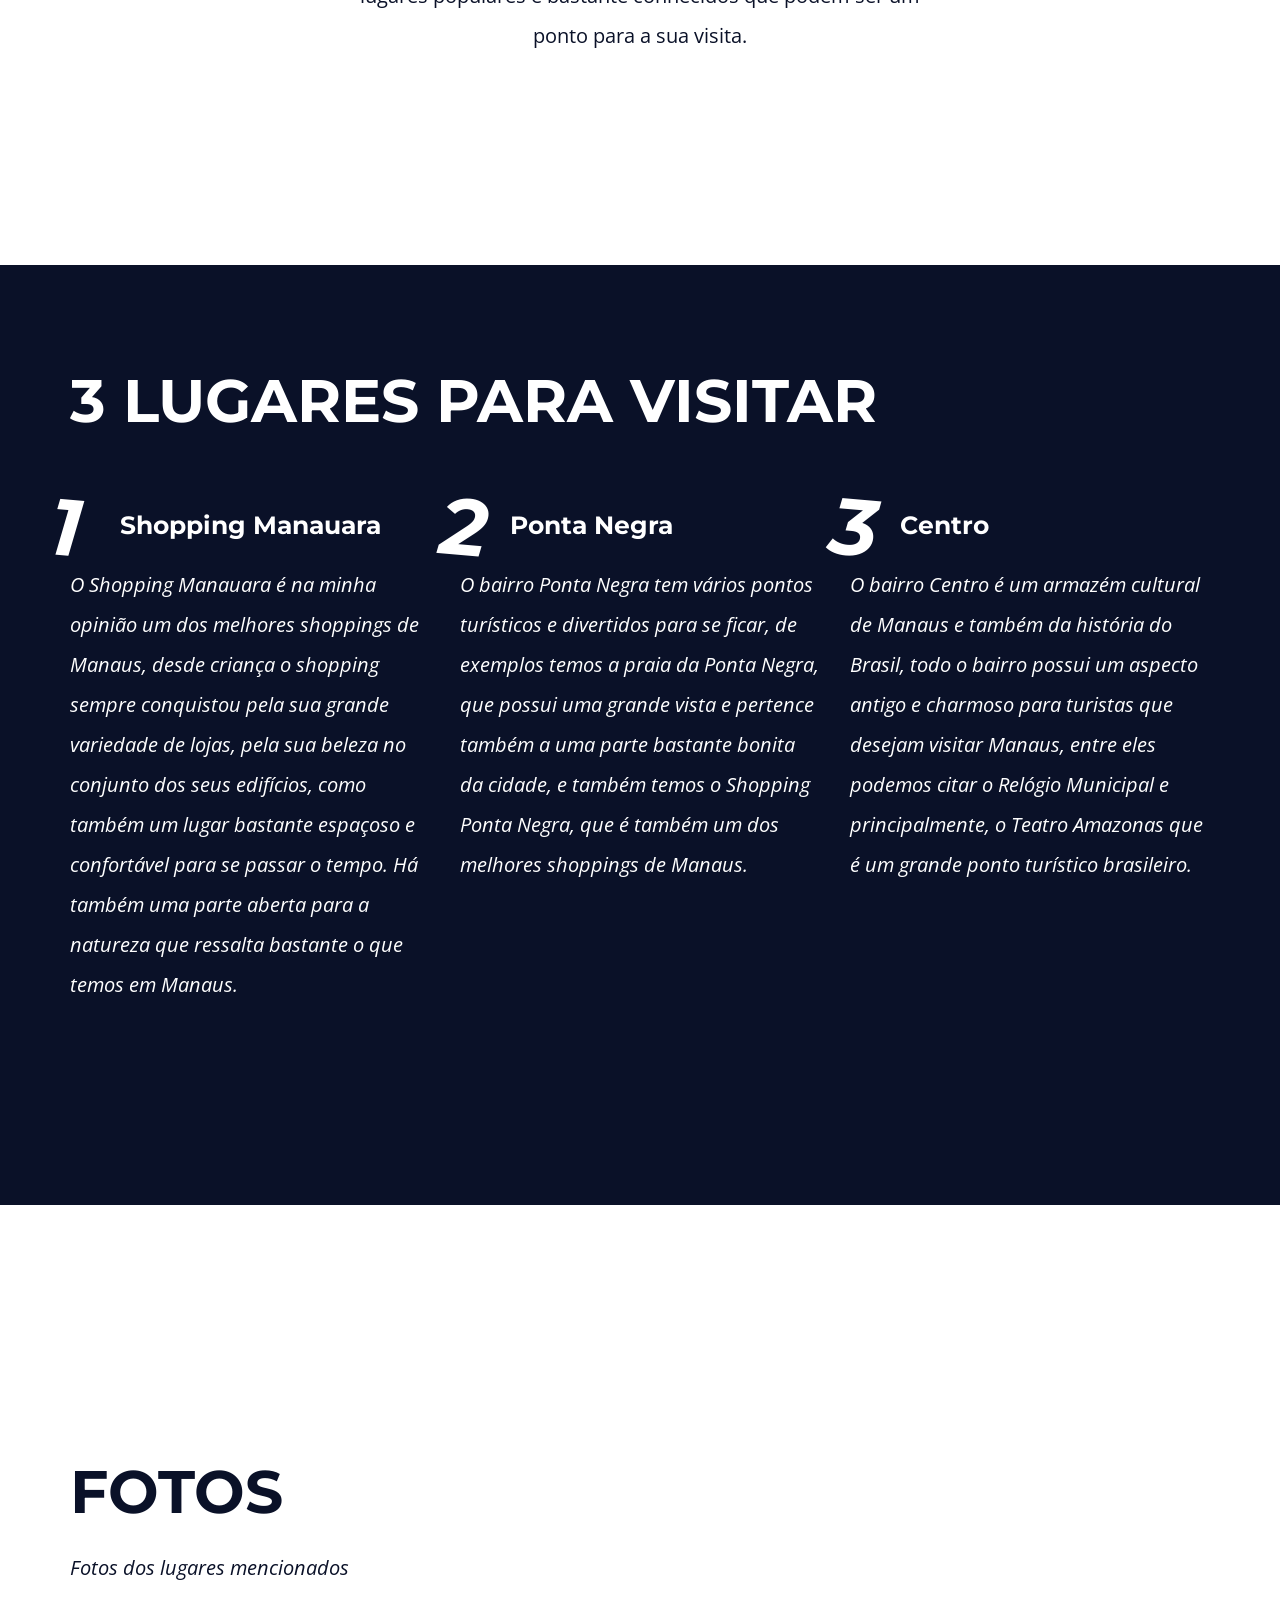
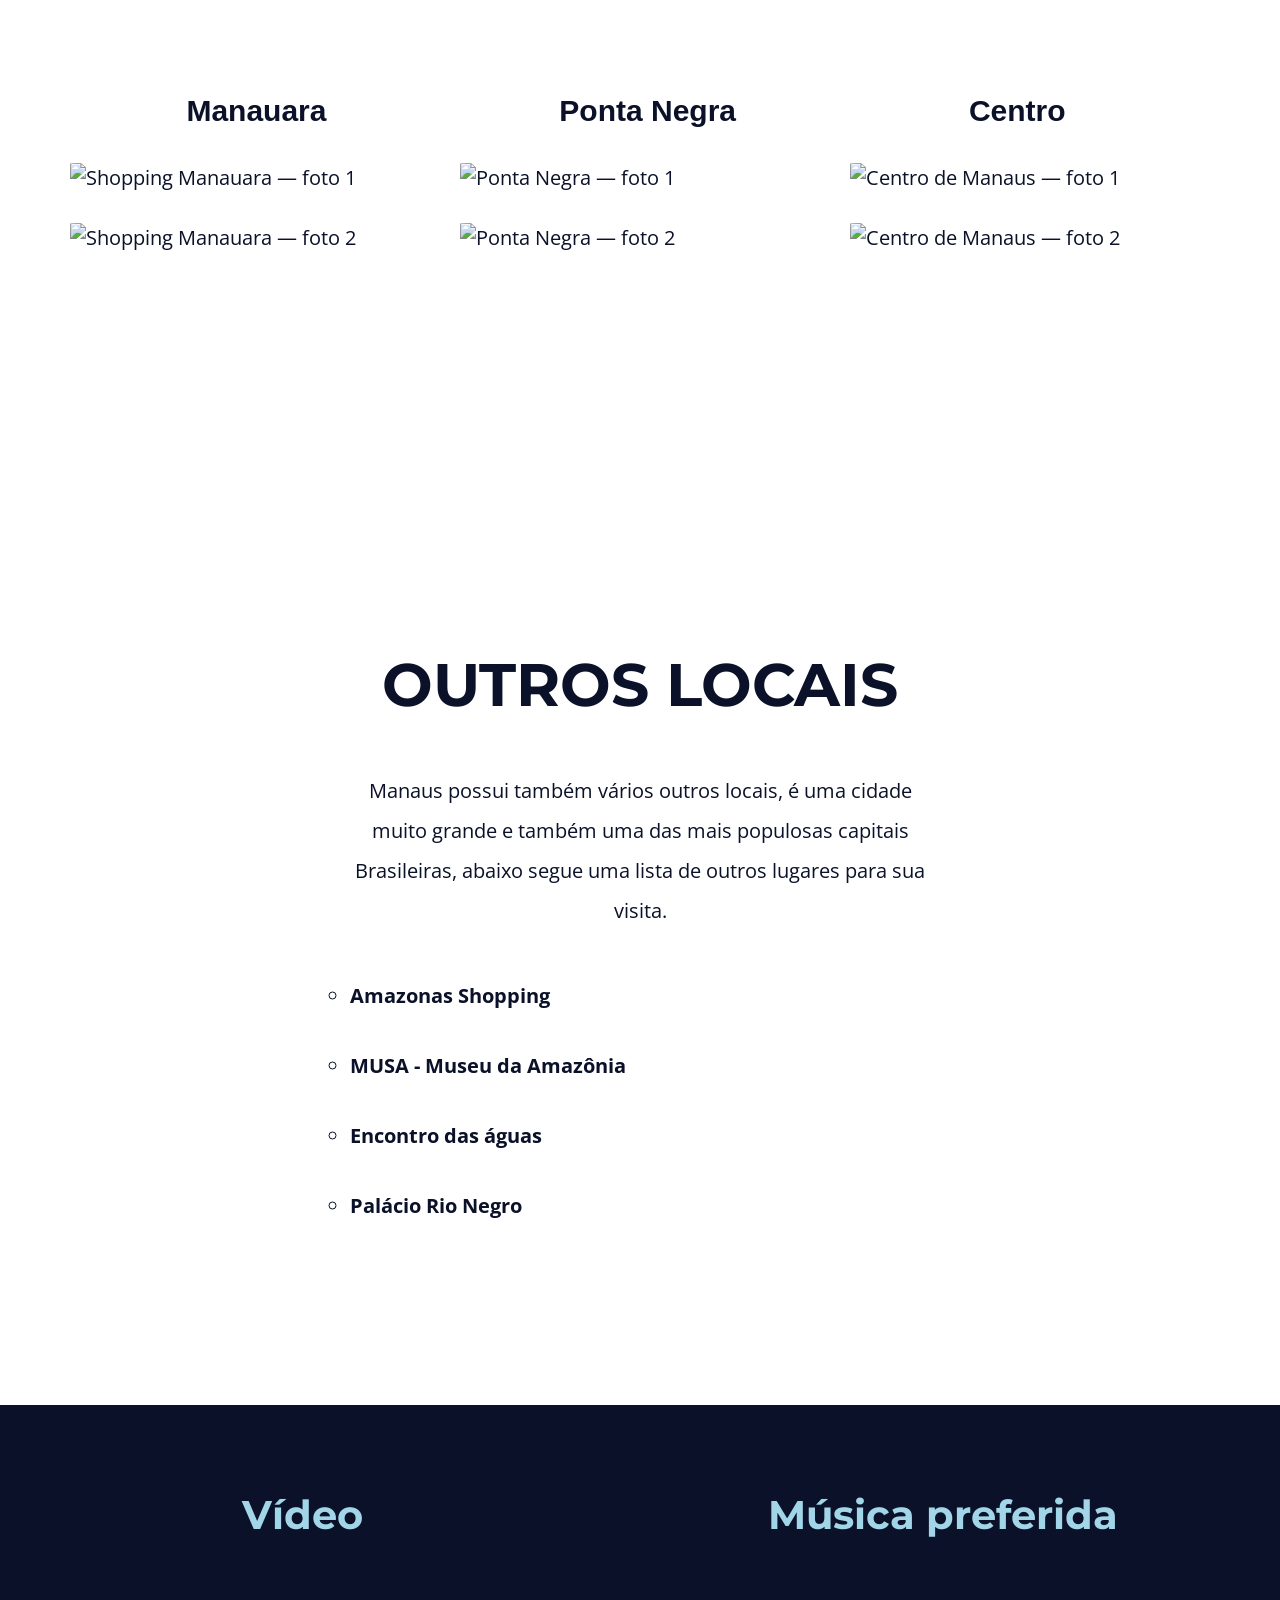
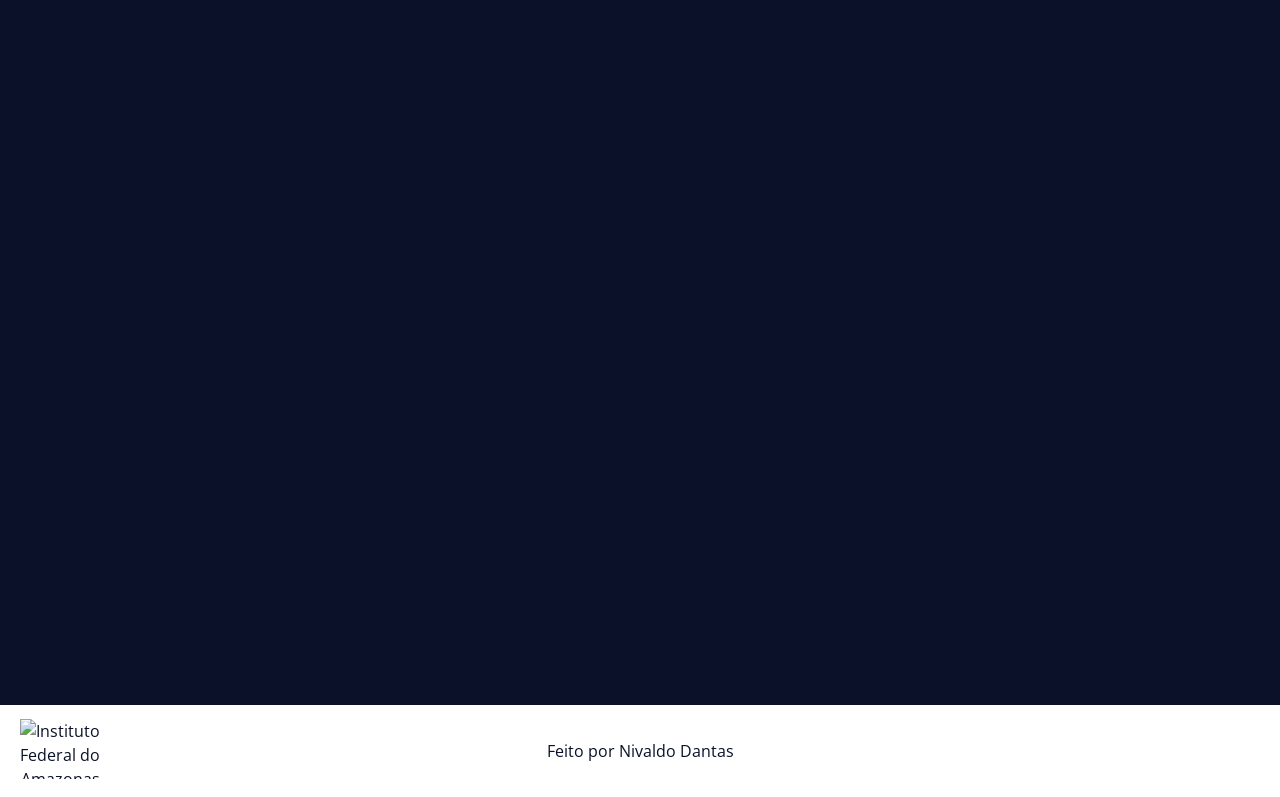
==== commit 049ba83b: "Restore the places section closing tag" ====
--- a/site/index.html
+++ b/site/index.html
@@ -94,6 +94,7 @@
                         brasileiro.</p>
                 </article>
             </div>
+        </div>
     </section>
 
     <section tabindex="-1" id="gallery" class="grid-manaus white-bg section">
@@ -108,27 +109,27 @@
             <div class="grid">
 
                 <div class="gallery-img">
-                    <img src="./imagem/manauara360x360 1.jpg" alt="Manauara1">
+                    <img src="./imagem/manauara360x360 1.jpg" alt="Shopping Manauara — foto 1" width="360" height="360" loading="lazy">
                 </div>
 
                 <div class="gallery-img">
-                    <img src="./imagem/pontanegra360x360 1.jpg" alt="Pontanegra1">
+                    <img src="./imagem/pontanegra360x360 1.jpg" alt="Ponta Negra — foto 1" width="360" height="360" loading="lazy">
                 </div>
 
                 <div class="gallery-img">
-                    <img src="./imagem/centro360x360 1.jpg" alt="Centro1">
+                    <img src="./imagem/centro360x360 1.jpg" alt="Centro de Manaus — foto 1" width="360" height="360" loading="lazy">
                 </div>
 
                 <div class="gallery-img">
-                    <img src="./imagem/manauara360x360 2.jpg" alt="Manauara2">
+                    <img src="./imagem/manauara360x360 2.jpg" alt="Shopping Manauara — foto 2" width="360" height="360" loading="lazy">
                 </div>
 
                 <div class="gallery-img">
-                    <img src="./imagem/pontanegra360x360 2.jpg" alt="Pontanegra2">
+                    <img src="./imagem/pontanegra360x360 2.jpg" alt="Ponta Negra — foto 2" width="360" height="360" loading="lazy">
                 </div>
 
                 <div class="gallery-img">
-                    <img src="./imagem/centro360x360 2.jpg" alt="Centro2">
+                    <img src="./imagem/centro360x360 2.jpg" alt="Centro de Manaus — foto 2" width="360" height="360" loading="lazy">
                 </div>
 
 
@@ -159,13 +160,9 @@
             <h3> Música preferida</h3>
         </div>
         <div class="video">
-            <iframe src="https://www.youtube.com/embed/uv8INC5yOcE?controls=1">
+            <iframe src="https://www.youtube.com/embed/uv8INC5yOcE?controls=1" title="Vídeo sobre Manaus" loading="lazy" allowfullscreen></iframe>
 
-            </iframe>
-
-            <iframe src="https://www.youtube.com/embed/xjolj9p1AN0?controls=1">
-
-            </iframe>
+            <iframe src="https://www.youtube.com/embed/xjolj9p1AN0?controls=1" title="Música preferida" loading="lazy" allowfullscreen></iframe>
         </div>
 
     </section>
